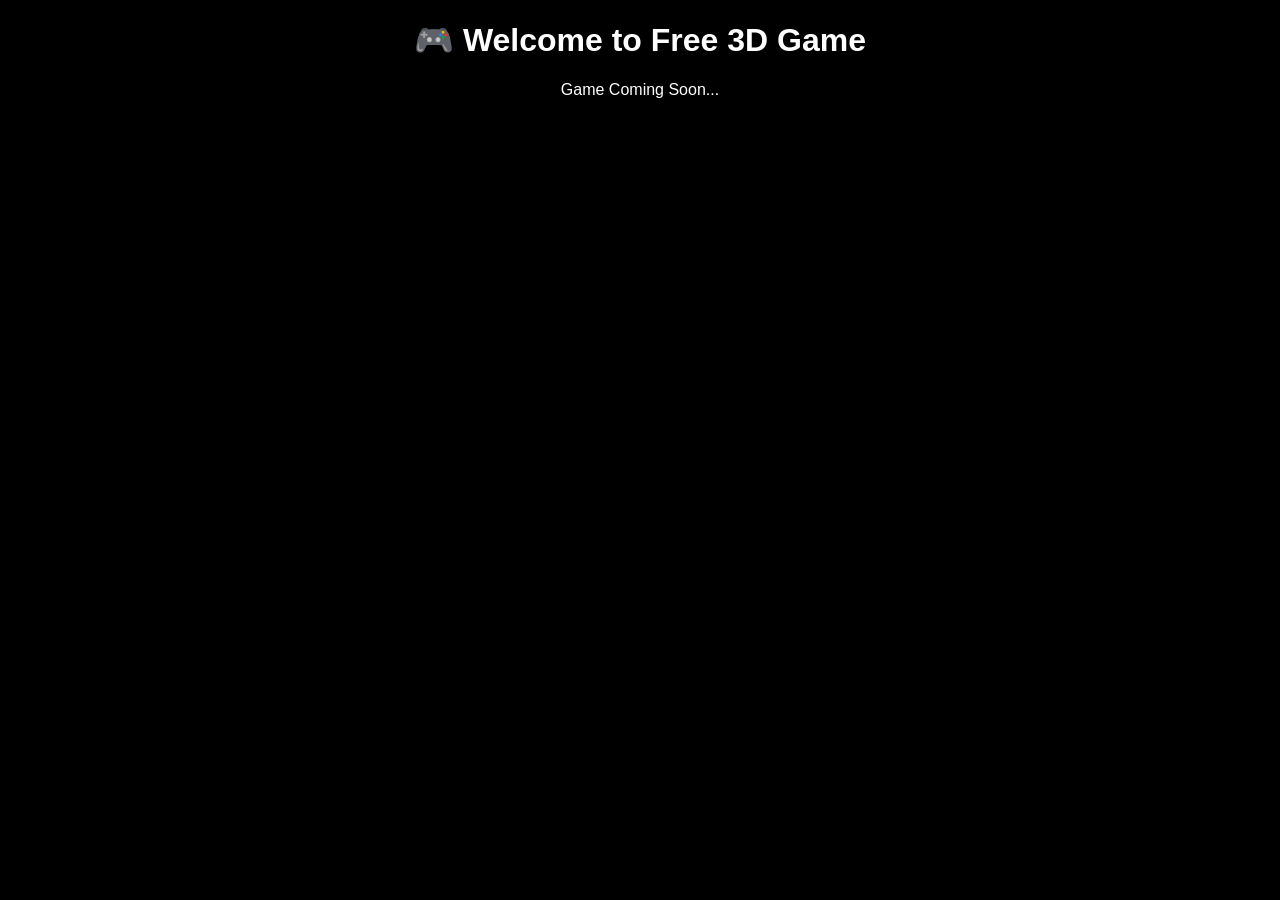
==== index.html @ 7e809be4 "Add initial HTML structure for game landing page" ====
<!DOCTYPE html>
<html>
<head>
  <title>Free 3D Game</title>
</head>
<body style="background:black;color:white;text-align:center;font-family:Arial;">
  <h1>🎮 Welcome to Free 3D Game</h1>
  <p>Game Coming Soon...</p>
</body>
</html>
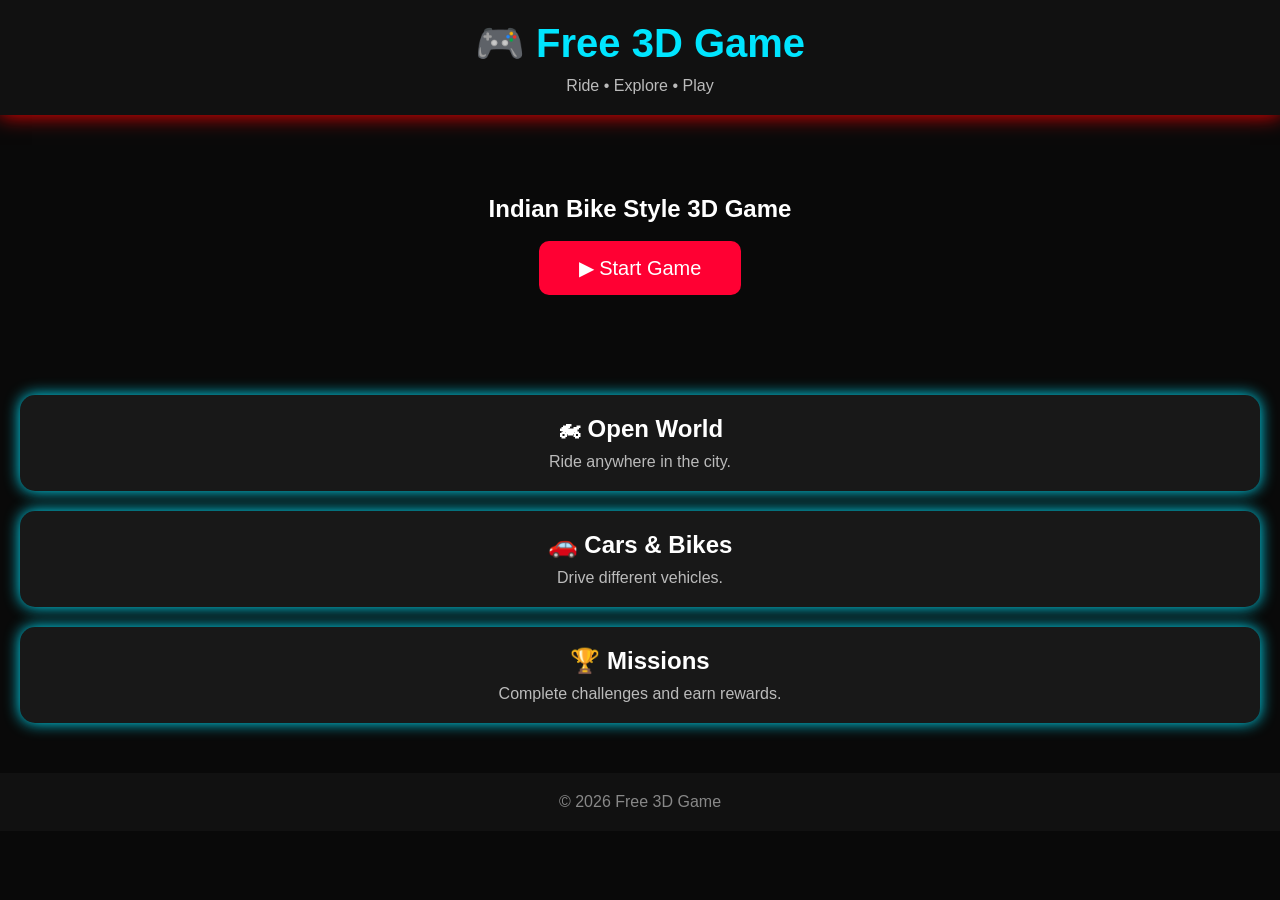
==== commit 3b2bdd78: "Refactor index.html structure and styles" ====
--- a/index.html
+++ b/index.html
@@ -1,10 +1,115 @@
 <!DOCTYPE html>
-<html>
+<html lang="en">
 <head>
-  <title>Free 3D Game</title>
+<meta charset="UTF-8">
+<meta name="viewport" content="width=device-width, initial-scale=1.0">
+<title>Free 3D Game</title>
+
+<style>
+*{
+margin:0;
+padding:0;
+box-sizing:border-box;
+font-family:Arial,sans-serif;
+}
+
+body{
+background:#090909;
+color:white;
+text-align:center;
+overflow-x:hidden;
+}
+
+header{
+padding:20px;
+background:#111;
+box-shadow:0 0 20px red;
+}
+
+h1{
+font-size:40px;
+color:#00e5ff;
+}
+
+p{
+color:#bbb;
+margin-top:10px;
+}
+
+.hero{
+padding:80px 20px;
+}
+
+.play{
+padding:15px 40px;
+font-size:20px;
+background:#ff0033;
+border:none;
+border-radius:10px;
+color:white;
+cursor:pointer;
+transition:.3s;
+}
+
+.play:hover{
+transform:scale(1.1);
+box-shadow:0 0 20px red;
+}
+
+.card{
+background:#181818;
+margin:20px;
+padding:20px;
+border-radius:15px;
+box-shadow:0 0 15px #00e5ff;
+}
+
+footer{
+margin-top:50px;
+padding:20px;
+background:#111;
+color:#888;
+}
+</style>
 </head>
-<body style="background:black;color:white;text-align:center;font-family:Arial;">
-  <h1>🎮 Welcome to Free 3D Game</h1>
-  <p>Game Coming Soon...</p>
+
+<body>
+
+<header>
+<h1>🎮 Free 3D Game</h1>
+<p>Ride • Explore • Play</p>
+</header>
+
+<section class="hero">
+<h2>Indian Bike Style 3D Game</h2>
+<br>
+<button class="play" onclick="startGame()">▶ Start Game</button>
+</section>
+
+<div class="card">
+<h2>🏍 Open World</h2>
+<p>Ride anywhere in the city.</p>
+</div>
+
+<div class="card">
+<h2>🚗 Cars & Bikes</h2>
+<p>Drive different vehicles.</p>
+</div>
+
+<div class="card">
+<h2>🏆 Missions</h2>
+<p>Complete challenges and earn rewards.</p>
+</div>
+
+<footer>
+© 2026 Free 3D Game
+</footer>
+
+<script>
+function startGame(){
+alert("Game Coming Soon!");
+}
+</script>
+
 </body>
 </html>
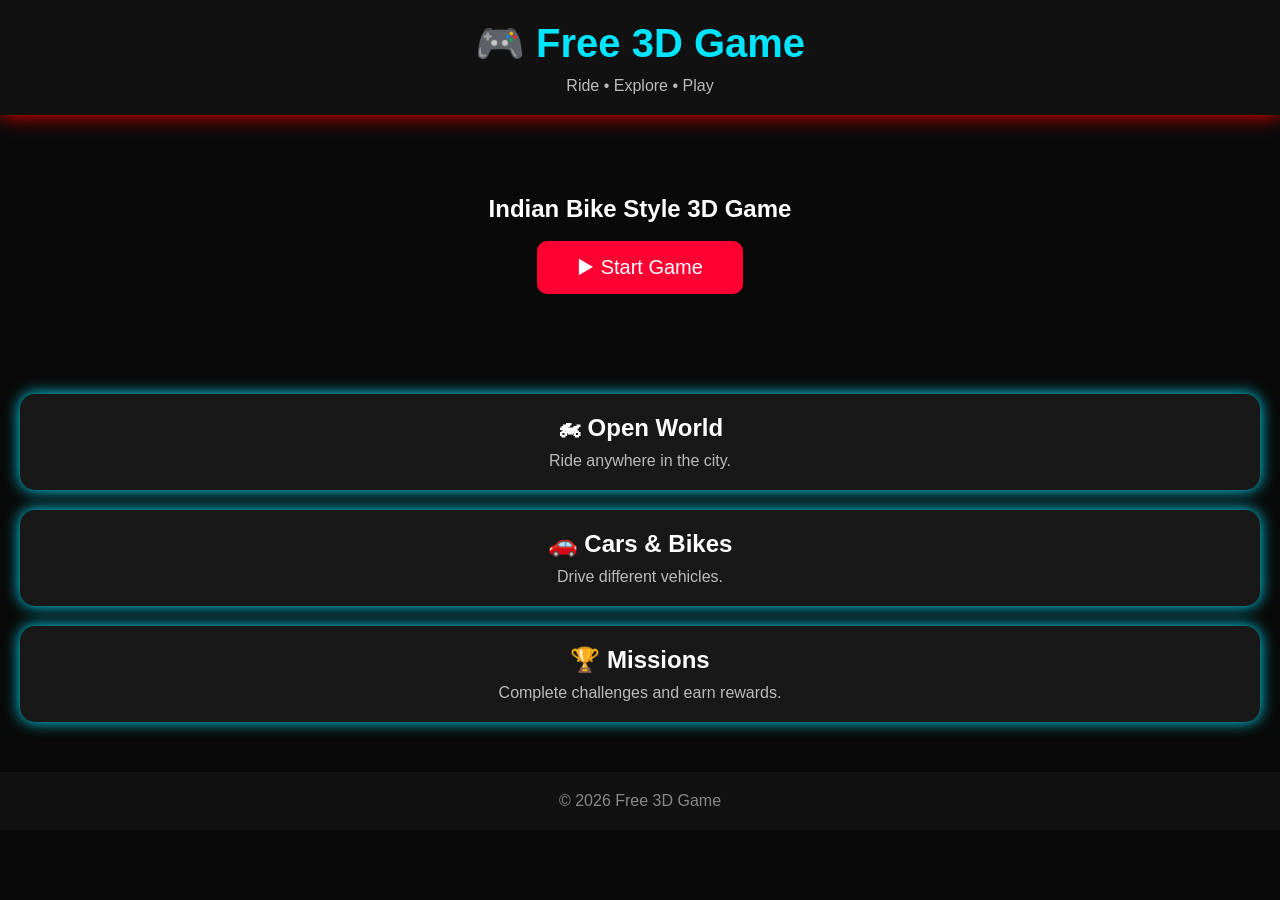
==== commit 30ac40c9: "Update index.html" ====
--- a/index.html
+++ b/index.html
@@ -1,115 +1,105 @@
 <!DOCTYPE html>
-<html lang="en">
+<html lang="mr">
 <head>
-<meta charset="UTF-8">
-<meta name="viewport" content="width=device-width, initial-scale=1.0">
-<title>Free 3D Game</title>
-
-<style>
-*{
-margin:0;
-padding:0;
-box-sizing:border-box;
-font-family:Arial,sans-serif;
-}
-
-body{
-background:#090909;
-color:white;
-text-align:center;
-overflow-x:hidden;
-}
-
-header{
-padding:20px;
-background:#111;
-box-shadow:0 0 20px red;
-}
-
-h1{
-font-size:40px;
-color:#00e5ff;
-}
-
-p{
-color:#bbb;
-margin-top:10px;
-}
-
-.hero{
-padding:80px 20px;
-}
-
-.play{
-padding:15px 40px;
-font-size:20px;
-background:#ff0033;
-border:none;
-border-radius:10px;
-color:white;
-cursor:pointer;
-transition:.3s;
-}
-
-.play:hover{
-transform:scale(1.1);
-box-shadow:0 0 20px red;
-}
-
-.card{
-background:#181818;
-margin:20px;
-padding:20px;
-border-radius:15px;
-box-shadow:0 0 15px #00e5ff;
-}
-
-footer{
-margin-top:50px;
-padding:20px;
-background:#111;
-color:#888;
-}
-</style>
+    <meta charset="UTF-8">
+    <meta name="viewport" content="width=device-width, initial-scale=1.0">
+    <title>Free 3D Game - Home</title>
+    <style>
+        *{
+            margin:0;
+            padding:0;
+            box-sizing:border-box;
+            font-family:Arial,sans-serif;
+        }
+        body{
+            background:#090909;
+            color:white;
+            text-align:center;
+            overflow-x:hidden;
+        }
+        header{
+            padding:20px;
+            background:#111;
+            box-shadow:0 0 20px red;
+        }
+        h1{
+            font-size:40px;
+            color:#00e5ff;
+        }
+        p{
+            color:#bbb;
+            margin-top:10px;
+        }
+        .hero{
+            padding:80px 20px;
+        }
+        .play{
+            padding:15px 40px;
+            font-size:20px;
+            background:#ff0033;
+            border:none;
+            border-radius:10px;
+            color:white;
+            cursor:pointer;
+            transition:.3s;
+        }
+        .play:hover{
+            transform:scale(1.1);
+            box-shadow:0 0 20px red;
+        }
+        .card{
+            background:#181818;
+            margin:20px;
+            padding:20px;
+            border-radius:15px;
+            box-shadow:0 0 15px #00e5ff;
+        }
+        footer{
+            margin-top:50px;
+            padding:20px;
+            background:#111;
+            color:#888;
+        }
+    </style>
 </head>
-
 <body>
 
-<header>
-<h1>🎮 Free 3D Game</h1>
-<p>Ride • Explore • Play</p>
-</header>
+    <header>
+        <h1>🎮 Free 3D Game</h1>
+        <p>Ride • Explore • Play</p>
+    </header>
 
-<section class="hero">
-<h2>Indian Bike Style 3D Game</h2>
-<br>
-<button class="play" onclick="startGame()">▶ Start Game</button>
-</section>
+    <section class="hero">
+        <h2>Indian Bike Style 3D Game</h2>
+        <br>
+        <button class="play" onclick="startGame()">▶ Start Game</button>
+    </section>
 
-<div class="card">
-<h2>🏍 Open World</h2>
-<p>Ride anywhere in the city.</p>
-</div>
+    <div class="card">
+        <h2>🏍 Open World</h2>
+        <p>Ride anywhere in the city.</p>
+    </div>
 
-<div class="card">
-<h2>🚗 Cars & Bikes</h2>
-<p>Drive different vehicles.</p>
-</div>
+    <div class="card">
+        <h2>🚗 Cars & Bikes</h2>
+        <p>Drive different vehicles.</p>
+    </div>
 
-<div class="card">
-<h2>🏆 Missions</h2>
-<p>Complete challenges and earn rewards.</p>
-</div>
+    <div class="card">
+        <h2>🏆 Missions</h2>
+        <p>Complete challenges and earn rewards.</p>
+    </div>
 
-<footer>
-© 2026 Free 3D Game
-</footer>
+    <footer>
+        © 2026 Free 3D Game
+    </footer>
 
-<script>
-function startGame(){
-alert("Game Coming Soon!");
-}
-</script>
+    <script>
+        function startGame(){
+            // जुना अलर्ट मेसेज काढून टाकला आहे, आता युझर थेट गेम स्क्रीनवर जाईल
+            window.location.href = "game.html";
+        }
+    </script>
 
 </body>
 </html>
